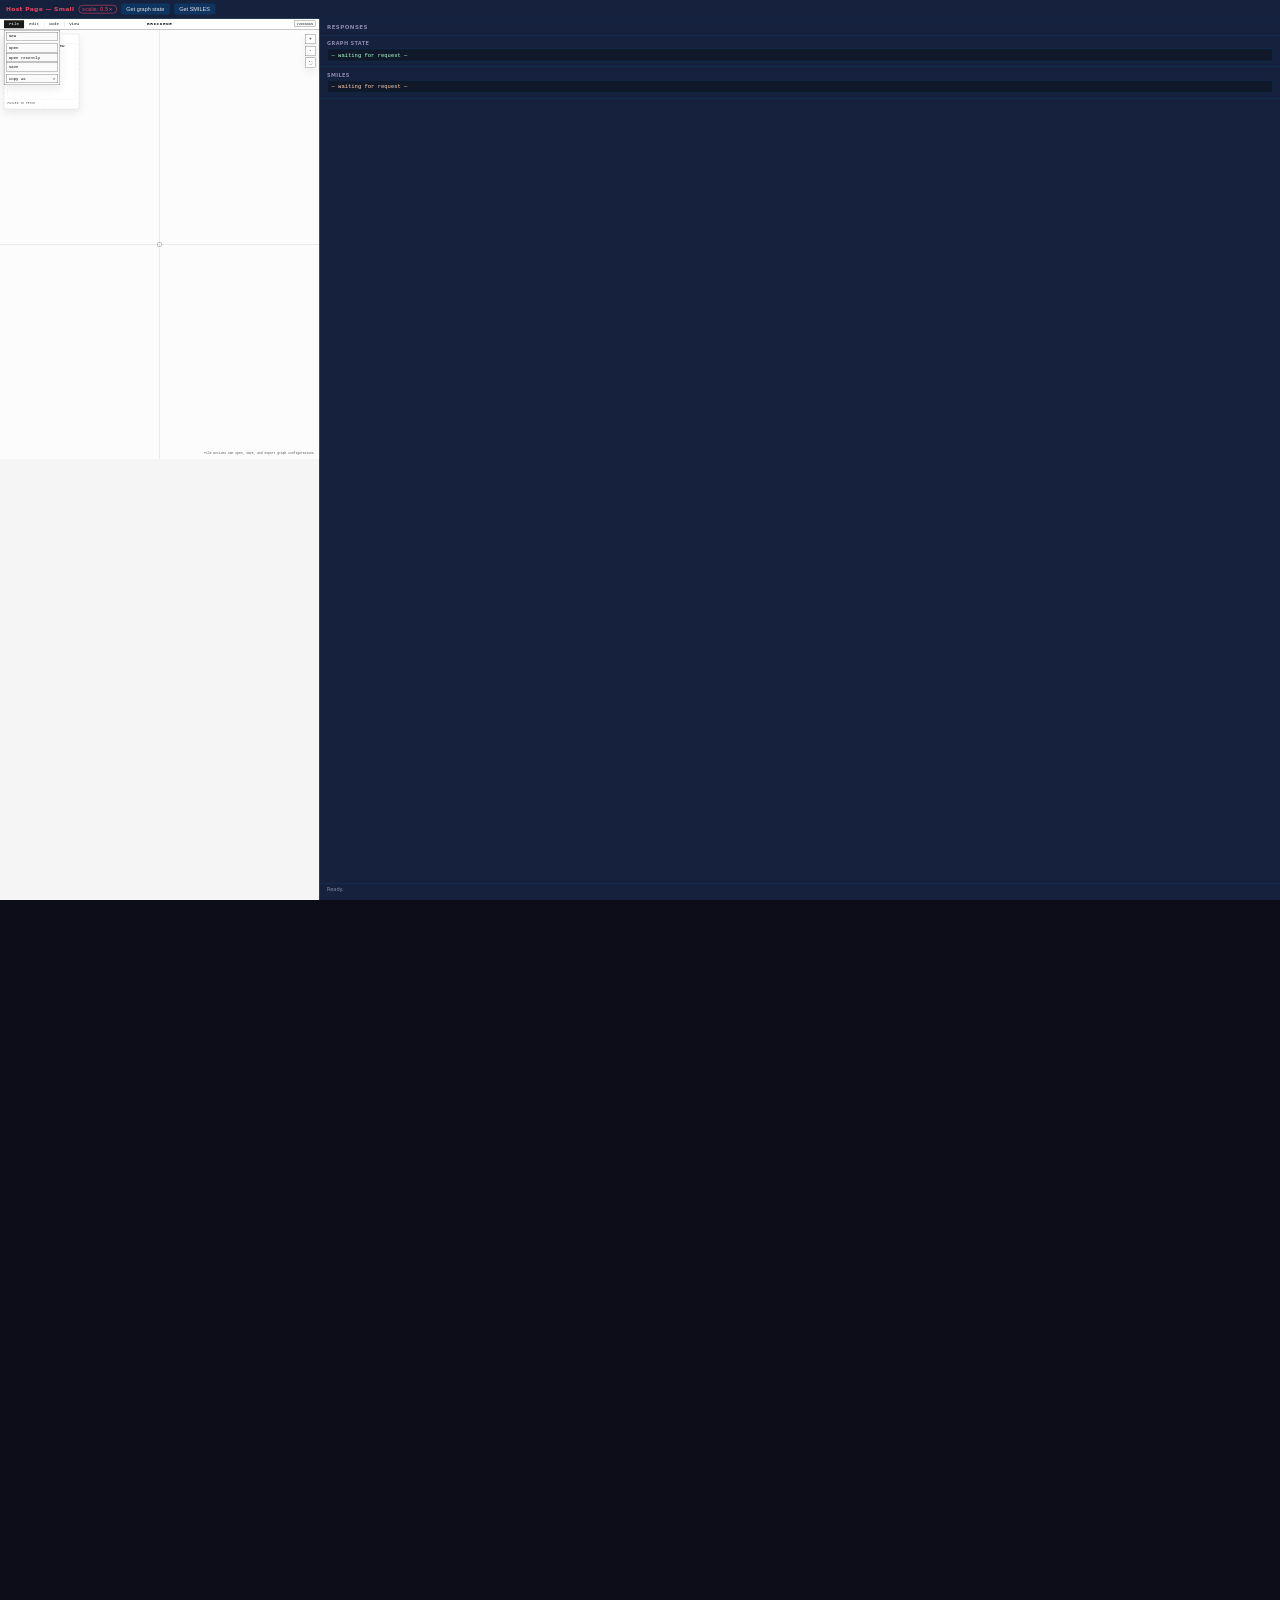
==== brickene/frontend/iframe-example-small.html @ e122fcfe "feat: add resizing parameter on every html page" ====
<!DOCTYPE html>
<html lang="en">
  <head>
    <meta charset="UTF-8" />
    <meta name="viewport" content="width=device-width, initial-scale=1.0" />
    <title>Brickene Embedding Example — Small</title>
    <style>
      *,
      *::before,
      *::after {
        box-sizing: border-box;
      }

      body {
        margin: 0;
        font-family: system-ui, sans-serif;
        background: #0d0d1a;
        color: #e0e0e0;
        display: flex;
        flex-direction: column;
        height: 100vh;
      }

      /* -----------------------------------------------------------------------
         Outer page chrome — intentionally compact to demonstrate a half-width
         embedding.  The editor iframe is ~50 vw wide; the result panel takes
         the remaining space.
      ----------------------------------------------------------------------- */
      .host-toolbar {
        display: flex;
        align-items: center;
        gap: 8px;
        padding: 7px 12px;
        background: #16213e;
        border-bottom: 1px solid #0f3460;
        flex-shrink: 0;
      }

      .host-toolbar h1 {
        margin: 0;
        font-size: 12px;
        font-weight: 600;
        letter-spacing: 0.05em;
        color: #e94560;
      }

      .host-toolbar .scale-badge {
        font-size: 10px;
        padding: 2px 7px;
        border: 1px solid #e94560;
        border-radius: 10px;
        color: #e94560;
        letter-spacing: 0.04em;
      }

      .host-toolbar button {
        padding: 4px 10px;
        font-size: 11px;
        font-weight: 500;
        border: 1px solid #0f3460;
        border-radius: 4px;
        background: #0f3460;
        color: #e0e0e0;
        cursor: pointer;
        transition: background 0.15s;
      }

      .host-toolbar button:hover {
        background: #1a4a80;
      }

      .main-area {
        display: flex;
        flex: 1;
        overflow: hidden;
      }

      /*
        The editor iframe is constrained to approximately half the viewport
        width so this page acts as a compact / low-resolution embedding example.
        Adjust --editor-width below or pass ?editorWidth=<px> in the URL.
      */
      :root {
        --editor-width: 50vw;
      }

      .editor-container {
        width: var(--editor-width);
        flex-shrink: 0;
        position: relative;
        overflow: hidden;
        border-right: 1px solid #0f3460;
      }

      /*
        The iframe is rendered at its natural size (100 % × 100 %) but the
        editor itself is scaled down via the ?scale= URL parameter so its
        internal UI fits the narrower container.
      */
      iframe#brickene-frame {
        width: 100%;
        height: 100%;
        border: none;
        display: block;
      }

      .result-panel {
        flex: 1;
        min-width: 0;
        display: flex;
        flex-direction: column;
        background: #16213e;
        overflow: hidden;
      }

      .result-panel h2 {
        margin: 0;
        padding: 10px 14px;
        font-size: 11px;
        font-weight: 600;
        text-transform: uppercase;
        letter-spacing: 0.08em;
        color: #8888aa;
        border-bottom: 1px solid #0f3460;
        flex-shrink: 0;
      }

      .result-block {
        padding: 10px 14px;
        border-bottom: 1px solid #0f3460;
        flex-shrink: 0;
      }

      .result-block label {
        display: block;
        font-size: 10px;
        font-weight: 600;
        text-transform: uppercase;
        letter-spacing: 0.07em;
        color: #8888aa;
        margin-bottom: 5px;
      }

      .result-block pre {
        margin: 0;
        padding: 6px 8px;
        font-size: 11px;
        font-family: "Menlo", "Consolas", monospace;
        background: #0f1929;
        border: 1px solid #0f3460;
        border-radius: 4px;
        overflow-x: auto;
        white-space: pre-wrap;
        word-break: break-all;
        max-height: 160px;
        overflow-y: auto;
        color: #b0ffd0;
      }

      #smiles-output {
        color: #ffd0b0;
      }

      .status-bar {
        margin-top: auto;
        padding: 6px 14px;
        font-size: 10px;
        color: #8888aa;
        border-top: 1px solid #0f3460;
        flex-shrink: 0;
      }

      /* Applied dynamically by the ?scale= URL parameter. */
      body.is-scaled {
        transform-origin: top left;
        overflow: hidden;
      }
    </style>
  </head>
  <body>
    <!--
      HOST TOOLBAR
    -->
    <header class="host-toolbar">
      <h1>Host Page — Small</h1>
      <span class="scale-badge" id="scale-badge">scale: 1×</span>
      <button id="btn-get-graph">Get graph state</button>
      <button id="btn-get-smiles">Get SMILES</button>
    </header>

    <div class="main-area">
      <!--
        BRICKENE EDITOR — embedded at ~50 vw width.

        The editor iframe src is set dynamically so that it forwards the active
        ?scale= ratio into the Brickene editor (index.html also honours the
        same parameter).  Without a scale override the editor renders at full
        resolution inside the narrower container, which clips it; passing
        scale=0.5 (default for this page) shrinks the internal UI to fit.

        Customise at load time:
          iframe-example-small.html                  → default scale 0.5
          iframe-example-small.html?scale=0.4        → 40 % scale
          iframe-example-small.html?editorWidth=700  → 700 px editor column
      -->
      <div class="editor-container" id="editor-container">
        <iframe
          id="brickene-frame"
          title="Brickene molecule editor (small)"
          allow="clipboard-write"
        ></iframe>
      </div>

      <aside class="result-panel">
        <h2>Responses</h2>

        <div class="result-block">
          <label>Graph state</label>
          <pre id="graph-output">— waiting for request —</pre>
        </div>

        <div class="result-block">
          <label>SMILES</label>
          <pre id="smiles-output">— waiting for request —</pre>
        </div>

        <p class="status-bar" id="status-bar">Ready.</p>
      </aside>
    </div>

    <script>
      /**
       * Brickene iframe communication protocol
       *
       * REQUEST TYPES (host → editor):
       *   { type: "brickene:requestGraphState" }
       *   { type: "brickene:requestSmiles" }
       *
       * RESPONSE TYPES (editor → host):
       *   { type: "brickene:graphState",  requestType, timestamp, graph }
       *   { type: "brickene:smiles",      requestType, timestamp, smiles }
       *   { type: "brickene:error",       requestType, timestamp, message }
       */

      // -----------------------------------------------------------------------
      // Parse URL parameters
      // -----------------------------------------------------------------------
      const params = new URLSearchParams(location.search);

      /**
       * scale — shrink ratio applied to the entire host page AND forwarded
       * into the embedded Brickene editor.  Defaults to 0.5 (half size).
       */
      const scale = (() => {
        const raw = params.get("scale");
        const v = parseFloat(raw);
        return raw && !isNaN(v) && v > 0 ? v : 0.5;
      })();

      /**
       * editorWidth — optional override for the editor column width (px).
       * If omitted the CSS --editor-width variable (50 vw) is used.
       */
      const editorWidthPx = (() => {
        const raw = params.get("editorWidth");
        const v = parseInt(raw, 10);
        return raw && !isNaN(v) && v > 0 ? v : null;
      })();

      // -----------------------------------------------------------------------
      // Apply host-page scale transform
      // -----------------------------------------------------------------------
      (function applyPageScale() {
        if (scale === 1) return;
        const body = document.body;
        body.classList.add("is-scaled");
        body.style.transform = `scale(${scale})`;
        body.style.width = `${100 / scale}%`;
        body.style.height = `${100 / scale}vh`;
      })();

      // -----------------------------------------------------------------------
      // Apply optional editor column width override
      // -----------------------------------------------------------------------
      if (editorWidthPx !== null) {
        document.getElementById("editor-container").style.width = `${editorWidthPx}px`;
      }

      // -----------------------------------------------------------------------
      // Build the iframe src, forwarding the scale into the editor
      // -----------------------------------------------------------------------
      (function initFrame() {
        const frame = document.getElementById("brickene-frame");
        const editorParams = new URLSearchParams();
        editorParams.set("scale", scale);
        frame.src = `./index.html?${editorParams.toString()}`;
      })();

      // Update badge
      document.getElementById("scale-badge").textContent = `scale: ${scale}×`;

      // -----------------------------------------------------------------------
      // Communication
      // -----------------------------------------------------------------------
      const BRICKENE_ORIGIN = "*";
      const frame = document.getElementById("brickene-frame");
      const graphOutput = document.getElementById("graph-output");
      const smilesOutput = document.getElementById("smiles-output");
      const statusBar = document.getElementById("status-bar");

      function setStatus(text) {
        statusBar.textContent = text;
      }

      window.addEventListener("message", (event) => {
        const data = event.data;
        if (!data || typeof data.type !== "string" || !data.type.startsWith("brickene:")) {
          return;
        }

        const ts = new Date(data.timestamp).toLocaleTimeString();

        if (data.type === "brickene:graphState") {
          graphOutput.textContent = JSON.stringify(data.graph, null, 2);
          setStatus(`Graph state received at ${ts}.`);
          return;
        }

        if (data.type === "brickene:smiles") {
          smilesOutput.textContent = data.smiles || "(empty)";
          setStatus(`SMILES received at ${ts}: ${data.smiles}`);
          return;
        }

        if (data.type === "brickene:error") {
          const target =
            data.requestType === "brickene:requestSmiles" ? smilesOutput : graphOutput;
          target.textContent = `Error: ${data.message}`;
          setStatus(`Error at ${ts}: ${data.message}`);
        }
      });

      document.getElementById("btn-get-graph").addEventListener("click", () => {
        frame.contentWindow.postMessage(
          { type: "brickene:requestGraphState" },
          BRICKENE_ORIGIN
        );
        setStatus("Requesting graph state…");
      });

      document.getElementById("btn-get-smiles").addEventListener("click", () => {
        frame.contentWindow.postMessage(
          { type: "brickene:requestSmiles" },
          BRICKENE_ORIGIN
        );
        setStatus("Requesting SMILES…");
      });
    </script>
  </body>
</html>
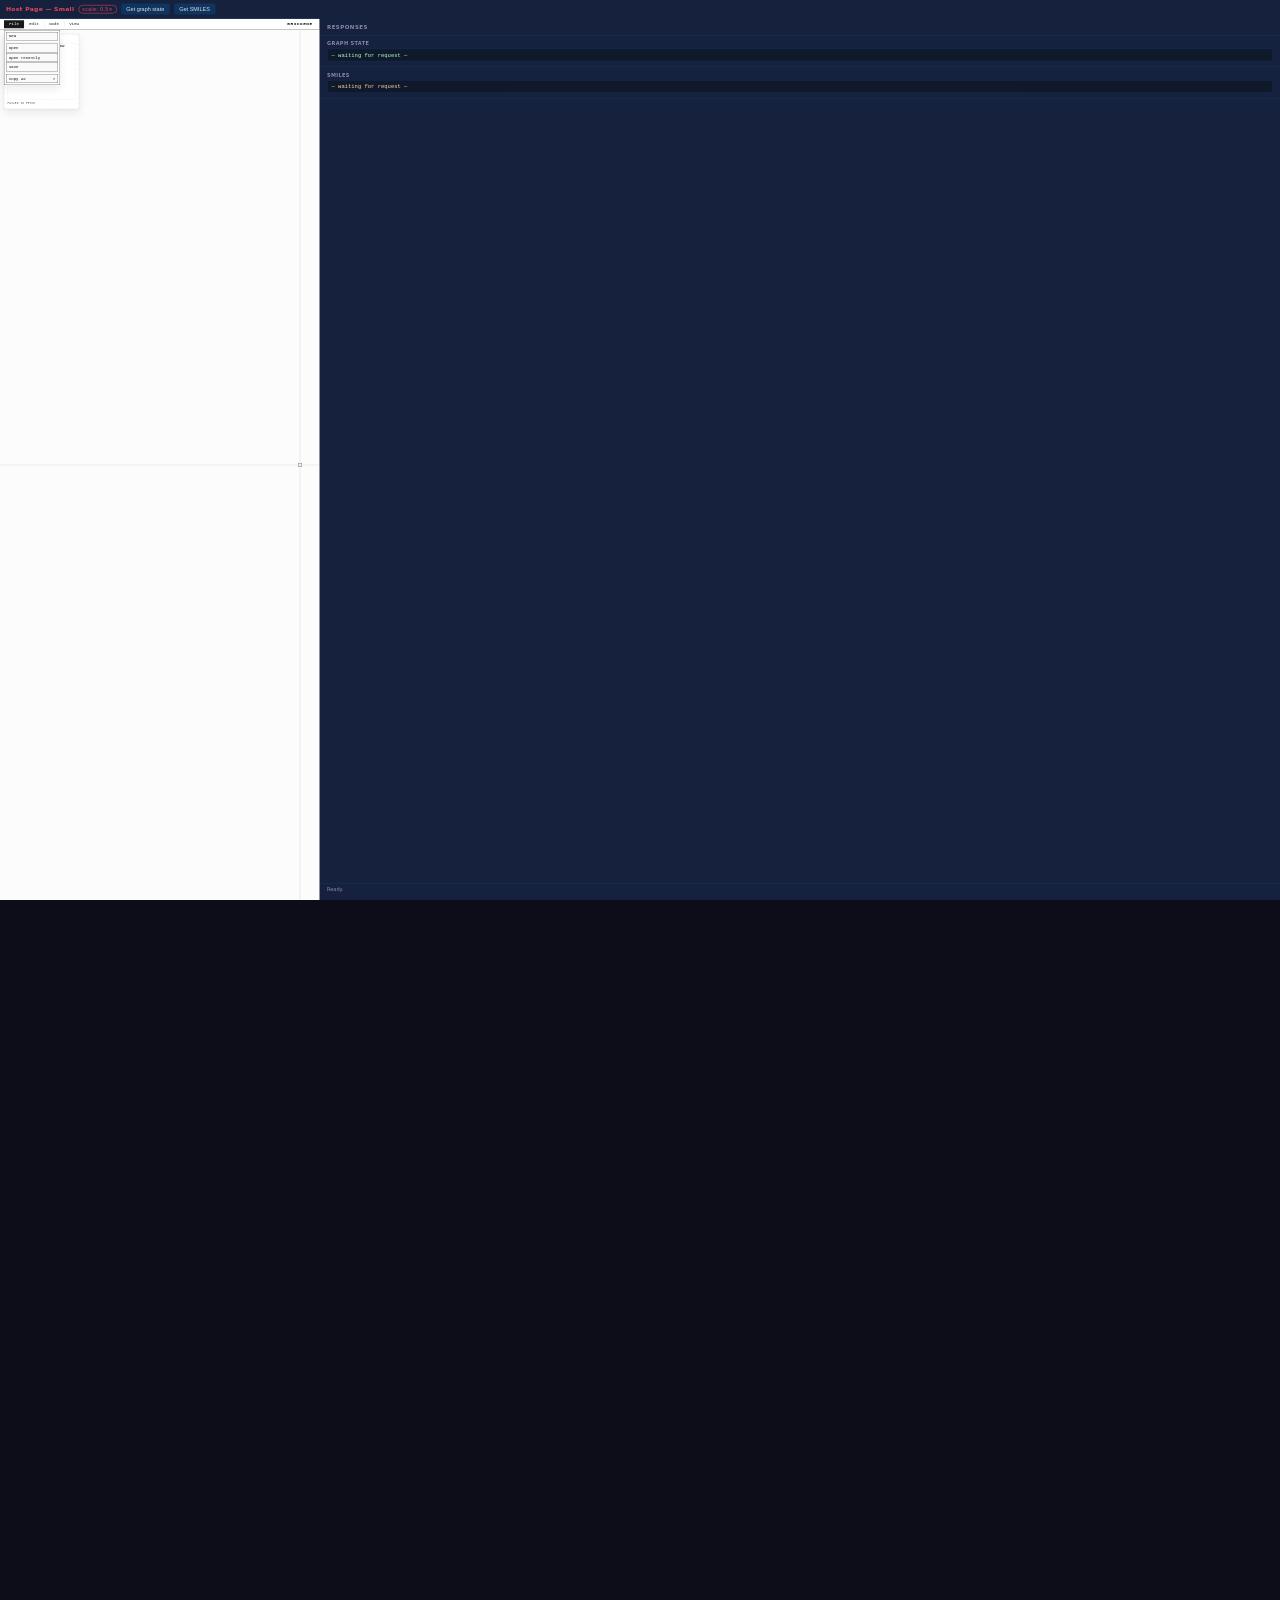
==== commit 40d36532: "fix: fix geometrical calculation bug when the componenet is exhibited as a iframe element" ====
--- a/brickene/frontend/iframe-example-small.html
+++ b/brickene/frontend/iframe-example-small.html
@@ -98,6 +98,8 @@
         internal UI fits the narrower container.
       */
       iframe#brickene-frame {
+        position: absolute;
+        inset: 0;
         width: 100%;
         height: 100%;
         border: none;
